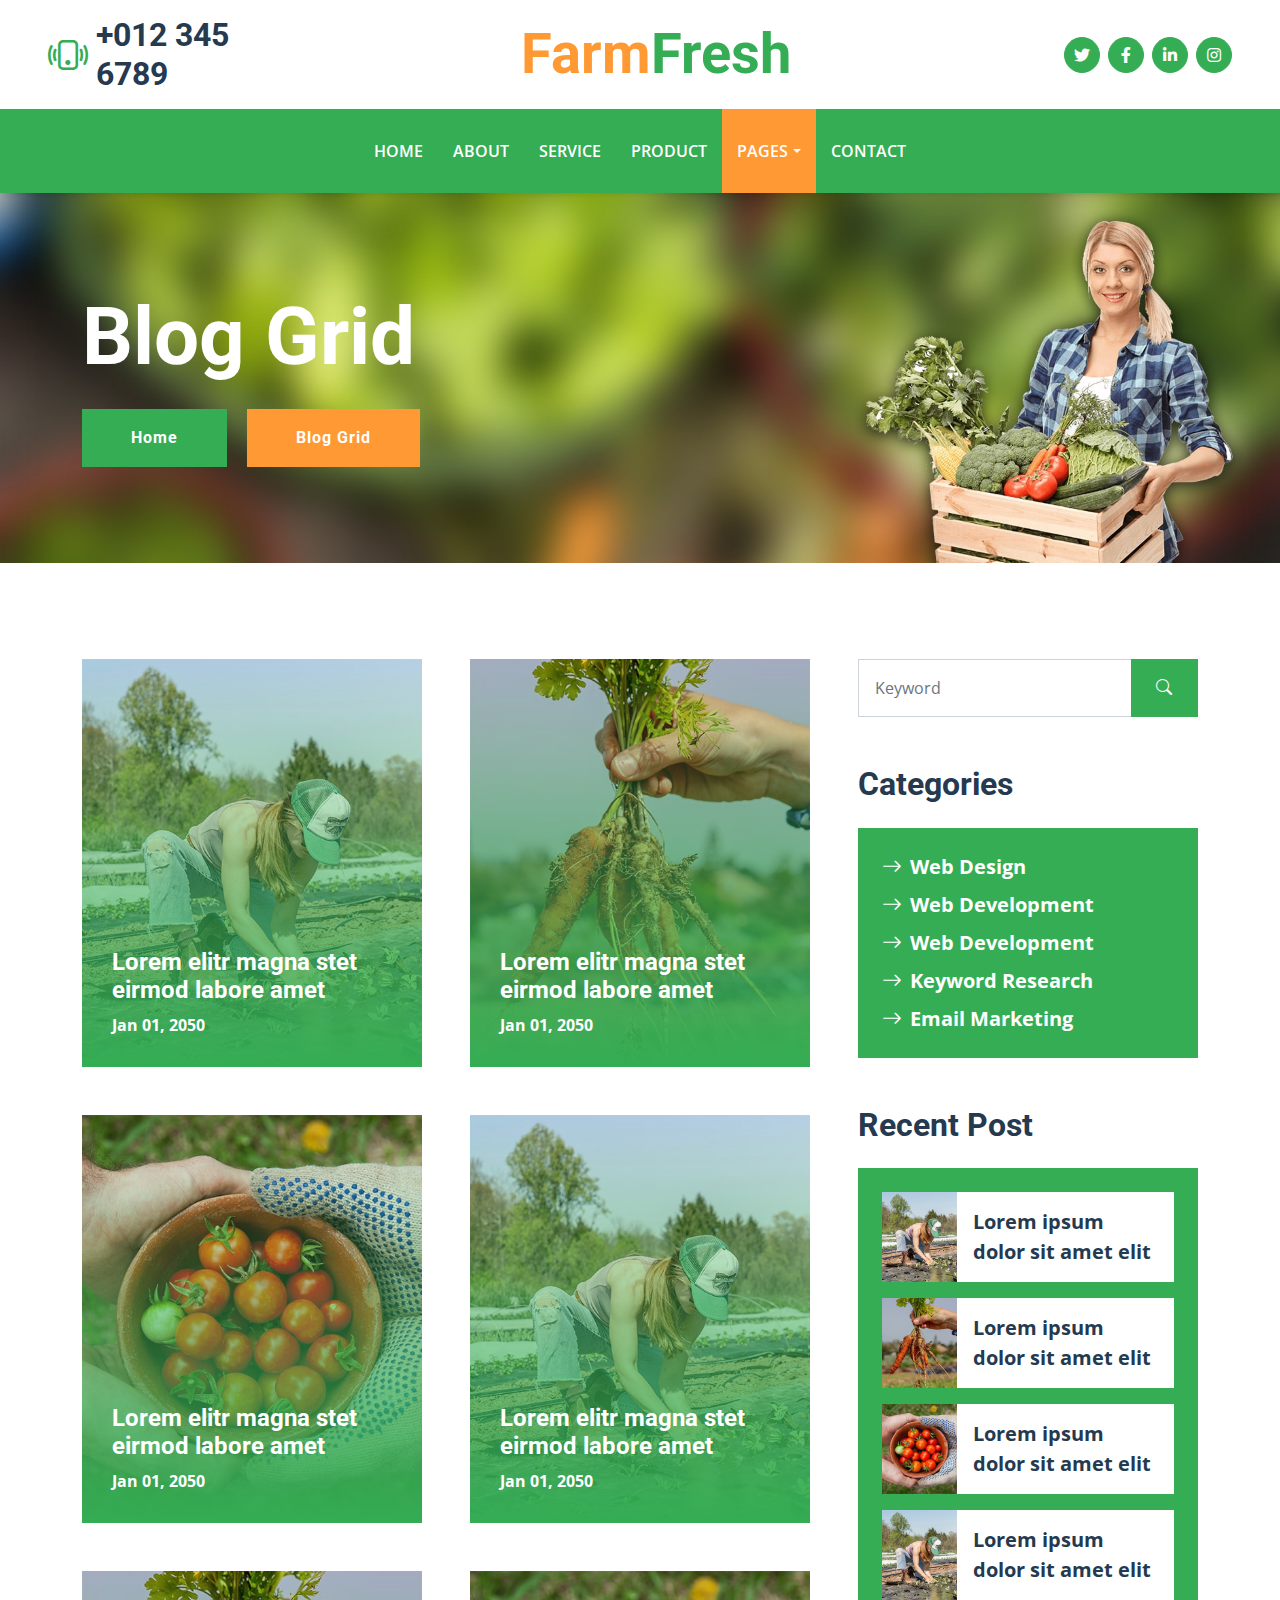
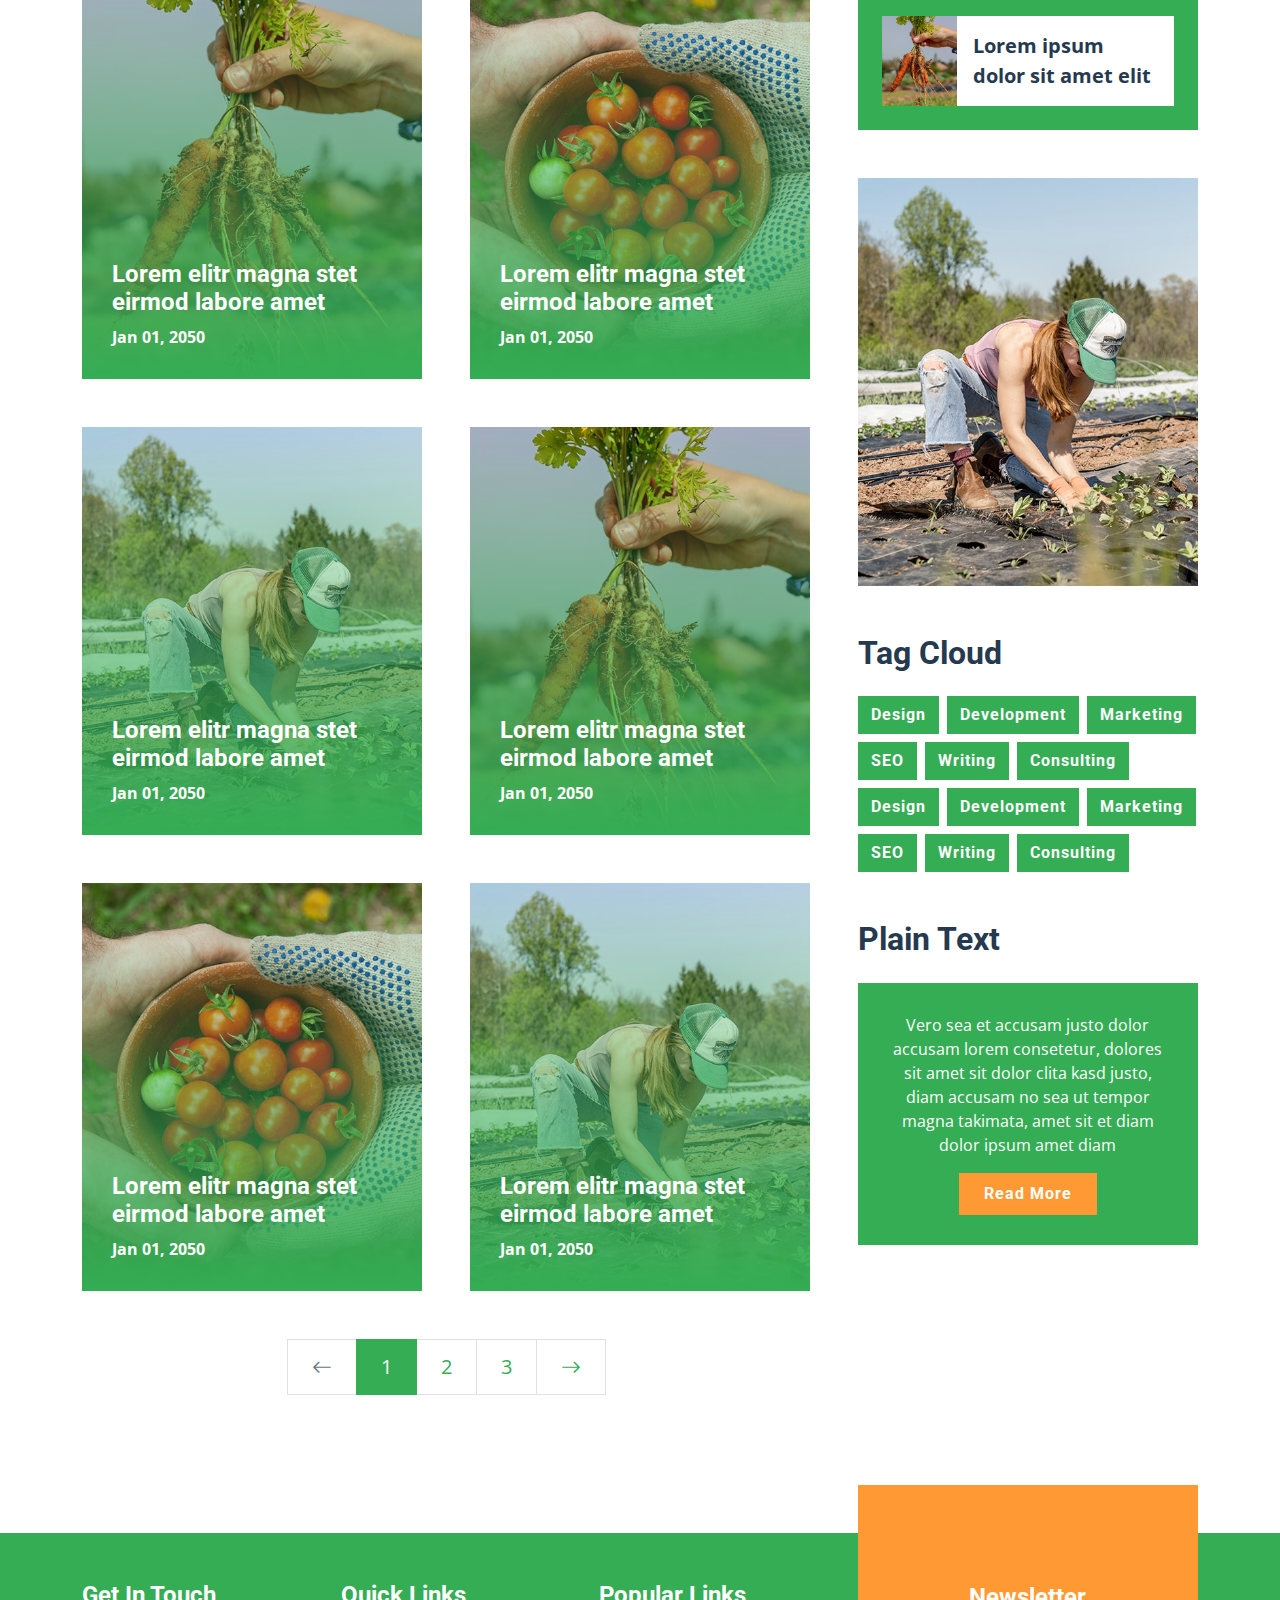
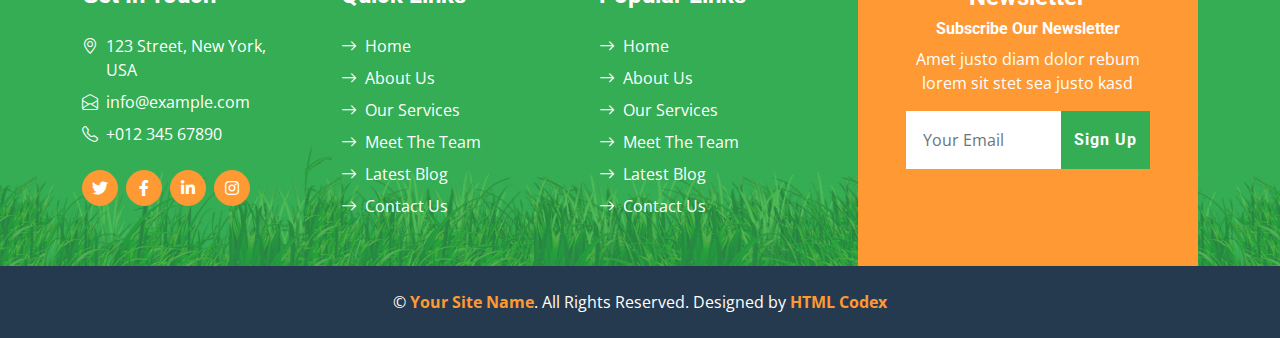
==== blog.html @ e921ae91 "first commit" ====
<!DOCTYPE html>
<html lang="en">

<head>
    <meta charset="utf-8">
    <title>FarmFresh - Organic Farm Website Template</title>
    <meta content="width=device-width, initial-scale=1.0" name="viewport">
    <meta content="Free HTML Templates" name="keywords">
    <meta content="Free HTML Templates" name="description">

    <!-- Favicon -->
    <link href="img/favicon.ico" rel="icon">

    <!-- Google Web Fonts -->
    <link rel="preconnect" href="https://fonts.gstatic.com">
    <link href="https://fonts.googleapis.com/css2?family=Open+Sans:wght@400;600&family=Roboto:wght@500;700&display=swap" rel="stylesheet">

    <!-- Icon Font Stylesheet -->
    <link href="https://cdnjs.cloudflare.com/ajax/libs/font-awesome/5.15.0/css/all.min.css" rel="stylesheet">
    <link href="https://cdn.jsdelivr.net/npm/bootstrap-icons@1.4.1/font/bootstrap-icons.css" rel="stylesheet">

    <!-- Libraries Stylesheet -->
    <link href="lib/owlcarousel/assets/owl.carousel.min.css" rel="stylesheet">

    <!-- Customized Bootstrap Stylesheet -->
    <link href="css/bootstrap.min.css" rel="stylesheet">

    <!-- Template Stylesheet -->
    <link href="css/style.css" rel="stylesheet">
</head>

<body>
    <!-- Topbar Start -->
    <div class="container-fluid px-5 d-none d-lg-block">
        <div class="row gx-5 py-3 align-items-center">
            <div class="col-lg-3">
                <div class="d-flex align-items-center justify-content-start">
                    <i class="bi bi-phone-vibrate fs-1 text-primary me-2"></i>
                    <h2 class="mb-0">+012 345 6789</h2>
                </div>
            </div>
            <div class="col-lg-6">
                <div class="d-flex align-items-center justify-content-center">
                    <a href="index.html" class="navbar-brand ms-lg-5">
                        <h1 class="m-0 display-4 text-primary"><span class="text-secondary">Farm</span>Fresh</h1>
                    </a>
                </div>
            </div>
            <div class="col-lg-3">
                <div class="d-flex align-items-center justify-content-end">
                    <a class="btn btn-primary btn-square rounded-circle me-2" href="#"><i class="fab fa-twitter"></i></a>
                    <a class="btn btn-primary btn-square rounded-circle me-2" href="#"><i class="fab fa-facebook-f"></i></a>
                    <a class="btn btn-primary btn-square rounded-circle me-2" href="#"><i class="fab fa-linkedin-in"></i></a>
                    <a class="btn btn-primary btn-square rounded-circle" href="#"><i class="fab fa-instagram"></i></a>
                </div>
            </div>
        </div>
    </div>
    <!-- Topbar End -->


    <!-- Navbar Start -->
    <nav class="navbar navbar-expand-lg bg-primary navbar-dark shadow-sm py-3 py-lg-0 px-3 px-lg-5">
        <a href="index.html" class="navbar-brand d-flex d-lg-none">
            <h1 class="m-0 display-4 text-secondary"><span class="text-white">Farm</span>Fresh</h1>
        </a>
        <button class="navbar-toggler" type="button" data-bs-toggle="collapse" data-bs-target="#navbarCollapse">
            <span class="navbar-toggler-icon"></span>
        </button>
        <div class="collapse navbar-collapse" id="navbarCollapse">
            <div class="navbar-nav mx-auto py-0">
                <a href="index.html" class="nav-item nav-link">Home</a>
                <a href="about.html" class="nav-item nav-link">About</a>
                <a href="service.html" class="nav-item nav-link">Service</a>
                <a href="product.html" class="nav-item nav-link">Product</a>
                <div class="nav-item dropdown">
                    <a href="#" class="nav-link dropdown-toggle active" data-bs-toggle="dropdown">Pages</a>
                    <div class="dropdown-menu m-0">
                        <a href="blog.html" class="dropdown-item active">Blog Grid</a>
                        <a href="detail.html" class="dropdown-item">Blog Detail</a>
                        <a href="feature.html" class="dropdown-item">Features</a>
                        <a href="team.html" class="dropdown-item">The Team</a>
                        <a href="testimonial.html" class="dropdown-item">Testimonial</a>
                    </div>
                </div>
                <a href="contact.html" class="nav-item nav-link">Contact</a>
            </div>
        </div>
    </nav>
    <!-- Navbar End -->


    <!-- Hero Start -->
    <div class="container-fluid bg-primary py-5 bg-hero mb-5">
        <div class="container py-5">
            <div class="row justify-content-start">
                <div class="col-lg-8 text-center text-lg-start">
                    <h1 class="display-1 text-white mb-md-4">Blog Grid</h1>
                    <a href="" class="btn btn-primary py-md-3 px-md-5 me-3">Home</a>
                    <a href="" class="btn btn-secondary py-md-3 px-md-5">Blog Grid</a>
                </div>
            </div>
        </div>
    </div>
    <!-- Hero End -->


    <!-- Blog Start -->
    <div class="container py-5">
        <div class="row g-5">
            <!-- Blog list Start -->
            <div class="col-lg-8">
                <div class="row g-5">
                    <div class="col-md-6">
                        <div class="blog-item position-relative overflow-hidden">
                            <img class="img-fluid" src="img/blog-1.jpg" alt="">
                            <a class="blog-overlay" href="">
                                <h4 class="text-white">Lorem elitr magna stet eirmod labore amet</h4>
                                <span class="text-white fw-bold">Jan 01, 2050</span>
                            </a>
                        </div>
                    </div>
                    <div class="col-md-6">
                        <div class="blog-item position-relative overflow-hidden">
                            <img class="img-fluid" src="img/blog-2.jpg" alt="">
                            <a class="blog-overlay" href="">
                                <h4 class="text-white">Lorem elitr magna stet eirmod labore amet</h4>
                                <span class="text-white fw-bold">Jan 01, 2050</span>
                            </a>
                        </div>
                    </div>
                    <div class="col-md-6">
                        <div class="blog-item position-relative overflow-hidden">
                            <img class="img-fluid" src="img/blog-3.jpg" alt="">
                            <a class="blog-overlay" href="">
                                <h4 class="text-white">Lorem elitr magna stet eirmod labore amet</h4>
                                <span class="text-white fw-bold">Jan 01, 2050</span>
                            </a>
                        </div>
                    </div>
                    <div class="col-md-6">
                        <div class="blog-item position-relative overflow-hidden">
                            <img class="img-fluid" src="img/blog-1.jpg" alt="">
                            <a class="blog-overlay" href="">
                                <h4 class="text-white">Lorem elitr magna stet eirmod labore amet</h4>
                                <span class="text-white fw-bold">Jan 01, 2050</span>
                            </a>
                        </div>
                    </div>
                    <div class="col-md-6">
                        <div class="blog-item position-relative overflow-hidden">
                            <img class="img-fluid" src="img/blog-2.jpg" alt="">
                            <a class="blog-overlay" href="">
                                <h4 class="text-white">Lorem elitr magna stet eirmod labore amet</h4>
                                <span class="text-white fw-bold">Jan 01, 2050</span>
                            </a>
                        </div>
                    </div>
                    <div class="col-md-6">
                        <div class="blog-item position-relative overflow-hidden">
                            <img class="img-fluid" src="img/blog-3.jpg" alt="">
                            <a class="blog-overlay" href="">
                                <h4 class="text-white">Lorem elitr magna stet eirmod labore amet</h4>
                                <span class="text-white fw-bold">Jan 01, 2050</span>
                            </a>
                        </div>
                    </div>
                    <div class="col-md-6">
                        <div class="blog-item position-relative overflow-hidden">
                            <img class="img-fluid" src="img/blog-1.jpg" alt="">
                            <a class="blog-overlay" href="">
                                <h4 class="text-white">Lorem elitr magna stet eirmod labore amet</h4>
                                <span class="text-white fw-bold">Jan 01, 2050</span>
                            </a>
                        </div>
                    </div>
                    <div class="col-md-6">
                        <div class="blog-item position-relative overflow-hidden">
                            <img class="img-fluid" src="img/blog-2.jpg" alt="">
                            <a class="blog-overlay" href="">
                                <h4 class="text-white">Lorem elitr magna stet eirmod labore amet</h4>
                                <span class="text-white fw-bold">Jan 01, 2050</span>
                            </a>
                        </div>
                    </div>
                    <div class="col-md-6">
                        <div class="blog-item position-relative overflow-hidden">
                            <img class="img-fluid" src="img/blog-3.jpg" alt="">
                            <a class="blog-overlay" href="">
                                <h4 class="text-white">Lorem elitr magna stet eirmod labore amet</h4>
                                <span class="text-white fw-bold">Jan 01, 2050</span>
                            </a>
                        </div>
                    </div>
                    <div class="col-md-6">
                        <div class="blog-item position-relative overflow-hidden">
                            <img class="img-fluid" src="img/blog-1.jpg" alt="">
                            <a class="blog-overlay" href="">
                                <h4 class="text-white">Lorem elitr magna stet eirmod labore amet</h4>
                                <span class="text-white fw-bold">Jan 01, 2050</span>
                            </a>
                        </div>
                    </div>
                    <div class="col-12">
                        <nav aria-label="Page navigation">
                          <ul class="pagination pagination-lg justify-content-center m-0">
                            <li class="page-item disabled">
                              <a class="page-link rounded-0" href="#" aria-label="Previous">
                                <span aria-hidden="true"><i class="bi bi-arrow-left"></i></span>
                              </a>
                            </li>
                            <li class="page-item active"><a class="page-link" href="#">1</a></li>
                            <li class="page-item"><a class="page-link" href="#">2</a></li>
                            <li class="page-item"><a class="page-link" href="#">3</a></li>
                            <li class="page-item">
                              <a class="page-link rounded-0" href="#" aria-label="Next">
                                <span aria-hidden="true"><i class="bi bi-arrow-right"></i></span>
                              </a>
                            </li>
                          </ul>
                        </nav>
                    </div>
                </div>
            </div>
            <!-- Blog list End -->

            <!-- Sidebar Start -->
            <div class="col-lg-4">
                <!-- Search Form Start -->
                <div class="mb-5">
                    <div class="input-group">
                        <input type="text" class="form-control p-3" placeholder="Keyword">
                        <button class="btn btn-primary px-4"><i class="bi bi-search"></i></button>
                    </div>
                </div>
                <!-- Search Form End -->

                <!-- Category Start -->
                <div class="mb-5">
                    <h2 class="mb-4">Categories</h2>
                    <div class="d-flex flex-column justify-content-start bg-primary p-4">
                        <a class="fs-5 fw-bold text-white mb-2" href="#"><i class="bi bi-arrow-right me-2"></i>Web Design</a>
                        <a class="fs-5 fw-bold text-white mb-2" href="#"><i class="bi bi-arrow-right me-2"></i>Web Development</a>
                        <a class="fs-5 fw-bold text-white mb-2" href="#"><i class="bi bi-arrow-right me-2"></i>Web Development</a>
                        <a class="fs-5 fw-bold text-white mb-2" href="#"><i class="bi bi-arrow-right me-2"></i>Keyword Research</a>
                        <a class="fs-5 fw-bold text-white" href="#"><i class="bi bi-arrow-right me-2"></i>Email Marketing</a>
                    </div>
                </div>
                <!-- Category End -->

                <!-- Recent Post Start -->
                <div class="mb-5">
                    <h2 class="mb-4">Recent Post</h2>
                    <div class="bg-primary p-4">
                        <div class="d-flex overflow-hidden mb-3">
                            <img class="img-fluid flex-shrink-0" src="img/blog-1.jpg" style="width: 75px;" alt="">
                            <a href="" class="d-flex align-items-center bg-white text-dark fs-5 fw-bold px-3 mb-0">Lorem ipsum dolor sit amet elit
                            </a>
                        </div>
                        <div class="d-flex overflow-hidden mb-3">
                            <img class="img-fluid flex-shrink-0" src="img/blog-2.jpg" style="width: 75px;" alt="">
                            <a href="" class="d-flex align-items-center bg-white text-dark fs-5 fw-bold px-3 mb-0">Lorem ipsum dolor sit amet elit
                            </a>
                        </div>
                        <div class="d-flex overflow-hidden mb-3">
                            <img class="img-fluid flex-shrink-0" src="img/blog-3.jpg" style="width: 75px;" alt="">
                            <a href="" class="d-flex align-items-center bg-white text-dark fs-5 fw-bold px-3 mb-0">Lorem ipsum dolor sit amet elit
                            </a>
                        </div>
                        <div class="d-flex overflow-hidden mb-3">
                            <img class="img-fluid flex-shrink-0" src="img/blog-1.jpg" style="width: 75px;" alt="">
                            <a href="" class="d-flex align-items-center bg-white text-dark fs-5 fw-bold px-3 mb-0">Lorem ipsum dolor sit amet elit
                            </a>
                        </div>
                        <div class="d-flex overflow-hidden">
                            <img class="img-fluid flex-shrink-0" src="img/blog-2.jpg" style="width: 75px;" alt="">
                            <a href="" class="d-flex align-items-center bg-white text-dark fs-5 fw-bold px-3 mb-0">Lorem ipsum dolor sit amet elit
                            </a>
                        </div>
                    </div>
                </div>
                <!-- Recent Post End -->

                <!-- Image Start -->
                <div class="mb-5">
                    <img src="img/blog-1.jpg" alt="" class="img-fluid rounded">
                </div>
                <!-- Image End -->

                <!-- Tags Start -->
                <div class="mb-5">
                    <h2 class="mb-4">Tag Cloud</h2>
                    <div class="d-flex flex-wrap m-n1">
                        <a href="" class="btn btn-primary m-1">Design</a>
                        <a href="" class="btn btn-primary m-1">Development</a>
                        <a href="" class="btn btn-primary m-1">Marketing</a>
                        <a href="" class="btn btn-primary m-1">SEO</a>
                        <a href="" class="btn btn-primary m-1">Writing</a>
                        <a href="" class="btn btn-primary m-1">Consulting</a>
                        <a href="" class="btn btn-primary m-1">Design</a>
                        <a href="" class="btn btn-primary m-1">Development</a>
                        <a href="" class="btn btn-primary m-1">Marketing</a>
                        <a href="" class="btn btn-primary m-1">SEO</a>
                        <a href="" class="btn btn-primary m-1">Writing</a>
                        <a href="" class="btn btn-primary m-1">Consulting</a>
                    </div>
                </div>
                <!-- Tags End -->

                <!-- Plain Text Start -->
                <div>
                    <h2 class="mb-4">Plain Text</h2>
                    <div class="bg-primary text-center text-white" style="padding: 30px;">
                        <p>Vero sea et accusam justo dolor accusam lorem consetetur, dolores sit amet sit dolor clita kasd justo, diam accusam no sea ut tempor magna takimata, amet sit et diam dolor ipsum amet diam</p>
                        <a href="" class="btn btn-secondary py-2 px-4">Read More</a>
                    </div>
                </div>
                <!-- Plain Text End -->
            </div>
            <!-- Sidebar End -->
        </div>
    </div>
    <!-- Blog End -->


    <!-- Footer Start -->
    <div class="container-fluid bg-footer bg-primary text-white mt-5">
        <div class="container">
            <div class="row gx-5">
                <div class="col-lg-8 col-md-6">
                    <div class="row gx-5">
                        <div class="col-lg-4 col-md-12 pt-5 mb-5">
                            <h4 class="text-white mb-4">Get In Touch</h4>
                            <div class="d-flex mb-2">
                                <i class="bi bi-geo-alt text-white me-2"></i>
                                <p class="text-white mb-0">123 Street, New York, USA</p>
                            </div>
                            <div class="d-flex mb-2">
                                <i class="bi bi-envelope-open text-white me-2"></i>
                                <p class="text-white mb-0">info@example.com</p>
                            </div>
                            <div class="d-flex mb-2">
                                <i class="bi bi-telephone text-white me-2"></i>
                                <p class="text-white mb-0">+012 345 67890</p>
                            </div>
                            <div class="d-flex mt-4">
                                <a class="btn btn-secondary btn-square rounded-circle me-2" href="#"><i class="fab fa-twitter"></i></a>
                                <a class="btn btn-secondary btn-square rounded-circle me-2" href="#"><i class="fab fa-facebook-f"></i></a>
                                <a class="btn btn-secondary btn-square rounded-circle me-2" href="#"><i class="fab fa-linkedin-in"></i></a>
                                <a class="btn btn-secondary btn-square rounded-circle" href="#"><i class="fab fa-instagram"></i></a>
                            </div>
                        </div>
                        <div class="col-lg-4 col-md-12 pt-0 pt-lg-5 mb-5">
                            <h4 class="text-white mb-4">Quick Links</h4>
                            <div class="d-flex flex-column justify-content-start">
                                <a class="text-white mb-2" href="#"><i class="bi bi-arrow-right text-white me-2"></i>Home</a>
                                <a class="text-white mb-2" href="#"><i class="bi bi-arrow-right text-white me-2"></i>About Us</a>
                                <a class="text-white mb-2" href="#"><i class="bi bi-arrow-right text-white me-2"></i>Our Services</a>
                                <a class="text-white mb-2" href="#"><i class="bi bi-arrow-right text-white me-2"></i>Meet The Team</a>
                                <a class="text-white mb-2" href="#"><i class="bi bi-arrow-right text-white me-2"></i>Latest Blog</a>
                                <a class="text-white" href="#"><i class="bi bi-arrow-right text-white me-2"></i>Contact Us</a>
                            </div>
                        </div>
                        <div class="col-lg-4 col-md-12 pt-0 pt-lg-5 mb-5">
                            <h4 class="text-white mb-4">Popular Links</h4>
                            <div class="d-flex flex-column justify-content-start">
                                <a class="text-white mb-2" href="#"><i class="bi bi-arrow-right text-white me-2"></i>Home</a>
                                <a class="text-white mb-2" href="#"><i class="bi bi-arrow-right text-white me-2"></i>About Us</a>
                                <a class="text-white mb-2" href="#"><i class="bi bi-arrow-right text-white me-2"></i>Our Services</a>
                                <a class="text-white mb-2" href="#"><i class="bi bi-arrow-right text-white me-2"></i>Meet The Team</a>
                                <a class="text-white mb-2" href="#"><i class="bi bi-arrow-right text-white me-2"></i>Latest Blog</a>
                                <a class="text-white" href="#"><i class="bi bi-arrow-right text-white me-2"></i>Contact Us</a>
                            </div>
                        </div>
                    </div>
                </div>
                <div class="col-lg-4 col-md-6 mt-lg-n5">
                    <div class="d-flex flex-column align-items-center justify-content-center text-center h-100 bg-secondary p-5">
                        <h4 class="text-white">Newsletter</h4>
                        <h6 class="text-white">Subscribe Our Newsletter</h6>
                        <p>Amet justo diam dolor rebum lorem sit stet sea justo kasd</p>
                        <form action="">
                            <div class="input-group">
                                <input type="text" class="form-control border-white p-3" placeholder="Your Email">
                                <button class="btn btn-primary">Sign Up</button>
                            </div>
                        </form>
                    </div>
                </div>
            </div>
        </div>
    </div>
    <div class="container-fluid bg-dark text-white py-4">
        <div class="container text-center">
            <p class="mb-0">&copy; <a class="text-secondary fw-bold" href="#">Your Site Name</a>. All Rights Reserved. Designed by <a class="text-secondary fw-bold" href="https://htmlcodex.com">HTML Codex</a></p>
        </div>
    </div>
    <!-- Footer End -->


    <!-- Back to Top -->
    <a href="#" class="btn btn-secondary py-3 fs-4 back-to-top"><i class="bi bi-arrow-up"></i></a>


    <!-- JavaScript Libraries -->
    <script src="https://code.jquery.com/jquery-3.4.1.min.js"></script>
    <script src="https://cdn.jsdelivr.net/npm/bootstrap@5.0.0/dist/js/bootstrap.bundle.min.js"></script>
    <script src="lib/easing/easing.min.js"></script>
    <script src="lib/waypoints/waypoints.min.js"></script>
    <script src="lib/counterup/counterup.min.js"></script>
    <script src="lib/owlcarousel/owl.carousel.min.js"></script>

    <!-- Template Javascript -->
    <script src="js/main.js"></script>
</body>

</html>
---- css/style.css ----
/********** Template CSS **********/
:root {
    --primary: #34AD54;
    --secondary: #FF9933;
    --light: #F6FFF2;
    --dark: #263A4F;
}
.nagali{
    margin-left: 200px;
}
.details{
    margin-top: 10px;
    font-weight: bold;
    background-color:#34AD54;
    width: 1600;
    height: 900;
    font-size: 20px;
    color: black;
    
}
.prices{
    font-size: 20px;
    font-weight: bold;
    background-color: #FF9933;
    color: black;
    height: 120px;
}
.sing{
    padding-left: 1200px;
    font-weight: bold;
}
.right{
    margin-left: 250px;
    font-weight: bold;
}
.right1{
    margin-left: 300px;
    font-weight: bold;
}


.btn {
    font-family: 'Roboto', sans-serif;
    letter-spacing: 1px;
    font-weight: 700;
    transition: .5s;
}
.our{
    padding-left: 620px;
    text-decoration: underline;
    
}
.color{
    background-color: aqua;
}

.name{
    text-align: center;
    margin-left: 170px;
    text-decoration: underline;
}

.btn-primary,
.btn-secondary {
    color: #FFFFFF;
}

.btn-square {
    width: 36px;
    height: 36px;
}

.btn-sm-square {
    width: 28px;
    height: 28px;
}

.btn-lg-square {
    width: 46px;
    height: 46px;
}

.btn-square,
.btn-sm-square,
.btn-lg-square {
    padding-left: 0;
    padding-right: 0;
    text-align: center;
}

.back-to-top {
    position: fixed;
    display: none;
    right: 30px;
    bottom: 0;
    border-radius: 0;
    z-index: 99;
}

.navbar-dark .navbar-nav .nav-link {
    padding: 30px 15px;
    font-size: 16px;
    font-weight: 600;
    color: #FFFFFF;
    text-transform: uppercase;
    transition: .5s;
}

.sticky-top.navbar-dark .navbar-nav .nav-link {
    padding: 20px 15px;
}

.navbar-dark .navbar-nav .nav-link:hover,
.navbar-dark .navbar-nav .nav-link.active {
    background: var(--secondary);
}

@media (max-width: 991.98px) {
    .navbar-dark .navbar-nav .nav-link  {
        padding: 10px;
    }
}

@media (max-width: 576px) {
    .carousel-caption h4 {
        font-size: 18px;
        font-weight: 500 !important;
    }

    .carousel-caption h1 {
        font-size: 30px;
        font-weight: 600 !important;
    }
}

.carousel-control-prev,
.carousel-control-next {
    width: 10%;
}

.carousel-control-prev-icon,
.carousel-control-next-icon {
    width: 3rem;
    height: 3rem;
}

.bg-hero {
    background: url(../img/carousel-1.jpg) top right no-repeat;
    background-size: cover;
}

@media (min-width: 991.98px) {
    .banner {
        position: relative;
        margin-top: -90px;
        z-index: 1;
    }
}

.bg-vegetable {
    background: linear-gradient(rgba(52, 173, 84, .2), rgba(52, 173, 84, .2)), url(../img/vegetable.png) bottom right no-repeat;
    background-size: contain;
}

.bg-fruit {
    background: linear-gradient(rgba(255, 153, 51, .2), rgba(255, 153, 51, .2)), url(../img/fruit.png) bottom right no-repeat;
    background-size: contain;
}

.service-item {
    box-shadow: 0 0 45px #EDEDED;
    transition: .5s;
}

.about i,
.service-item i {
    background-image: linear-gradient(var(--primary), var(--secondary));
    
    -webkit-text-fill-color: transparent;
    transition: .5s;
}

.service-item:hover {
    color: var(--light);
    background: var(--primary) !important;
}

.service-item:hover i {
    background-image: linear-gradient(var(--light), var(--secondary));
}

.service-item:hover h4 {
    transition: .5s;
}

.service-item:hover h4 {
    color: var(--light);
}

.product-item {
    padding: 0 30px 30px 30px;
}

.product-item .btn-action {
    position: absolute;
    width: 100%;
    bottom: -40px;
    left: 0;
    opacity: 0;
    transition: .5s;
}

.product-item:hover .btn-action {
    bottom: 0;
    opacity: 1;
}

.product-item h5 {
    transition: .5s;
}

.product-item:hover h5 {
    opacity: 0;
}

.product-carousel::after {
    position: absolute;
    content: "";
    width: 100%;
    height: 55%;
    bottom: 0;
    left: 0;
    background: url(../img/bg-product-1.png) left bottom no-repeat, url(../img/bg-product-2.png) right bottom no-repeat;
    background-size: contain;
    background-color: var(--primary);
    z-index: -1;
}

.product-carousel .owl-nav {
    width: 100%;
    text-align: center;
    display: flex;
    justify-content: center;
}

.product-carousel .owl-nav .owl-prev,
.product-carousel .owl-nav .owl-next{
    position: relative;
    width: 55px;
    height: 45px;
    display: flex;
    align-items: center;
    justify-content: center;
    color: var(--primary);
    background: #FFFFFF;
    font-size: 22px;
    transition: .5s;
}

.product-carousel .owl-nav .owl-prev:hover,
.product-carousel .owl-nav .owl-next:hover {
    color: var(--secondary);
}

.bg-testimonial {
    background: url(../img/testimonial.jpg) top center no-repeat;
    background-size: cover;
}

.testimonial-carousel {
    background: rgba(52, 173, 84, .7);
}

.testimonial-carousel .owl-nav {
    position: absolute;
    width: calc(100% + 46px);
    height: 46px;
    top: calc(50% - 23px);
    left: -23px;
    display: flex;
    justify-content: space-between;
    z-index: 1;
}

.testimonial-carousel .owl-nav .owl-prev,
.testimonial-carousel .owl-nav .owl-next {
    position: relative;
    width: 46px;
    height: 46px;
    display: flex;
    align-items: center;
    justify-content: center;
    color: var(--primary);
    background: #FFFFFF;
    font-size: 22px;
    transition: .5s;
}

.testimonial-carousel .owl-nav .owl-prev:hover,
.testimonial-carousel .owl-nav .owl-next:hover {
    color: var(--secondary);
}

.testimonial-carousel .owl-item img {
    width: 120px;
    height: 120px;
}

.blog-item img {
    transition: .5s;
}

.blog-item:hover img {
    transform: scale(1.2);
}

.blog-overlay {
    position: absolute;
    padding: 30px;
    width: 100%;
    height: 100%;
    top: 0;
    left: 0;
    display: flex;
    flex-direction: column;
    align-items: flex-start;
    justify-content: flex-end;
    background: linear-gradient(rgba(52, 173, 84, 0), rgba(52, 173, 84, 1));
    z-index: 1;
}

.bg-footer {
    background: linear-gradient(rgba(52, 173, 84, .7), rgba(52, 173, 84, .7)), url(../img/footer.png) center bottom no-repeat;
    background-size: contain;
}

@media (min-width: 991.98px) {
    .bg-footer {
        margin-top: 90px !important;
    }
}
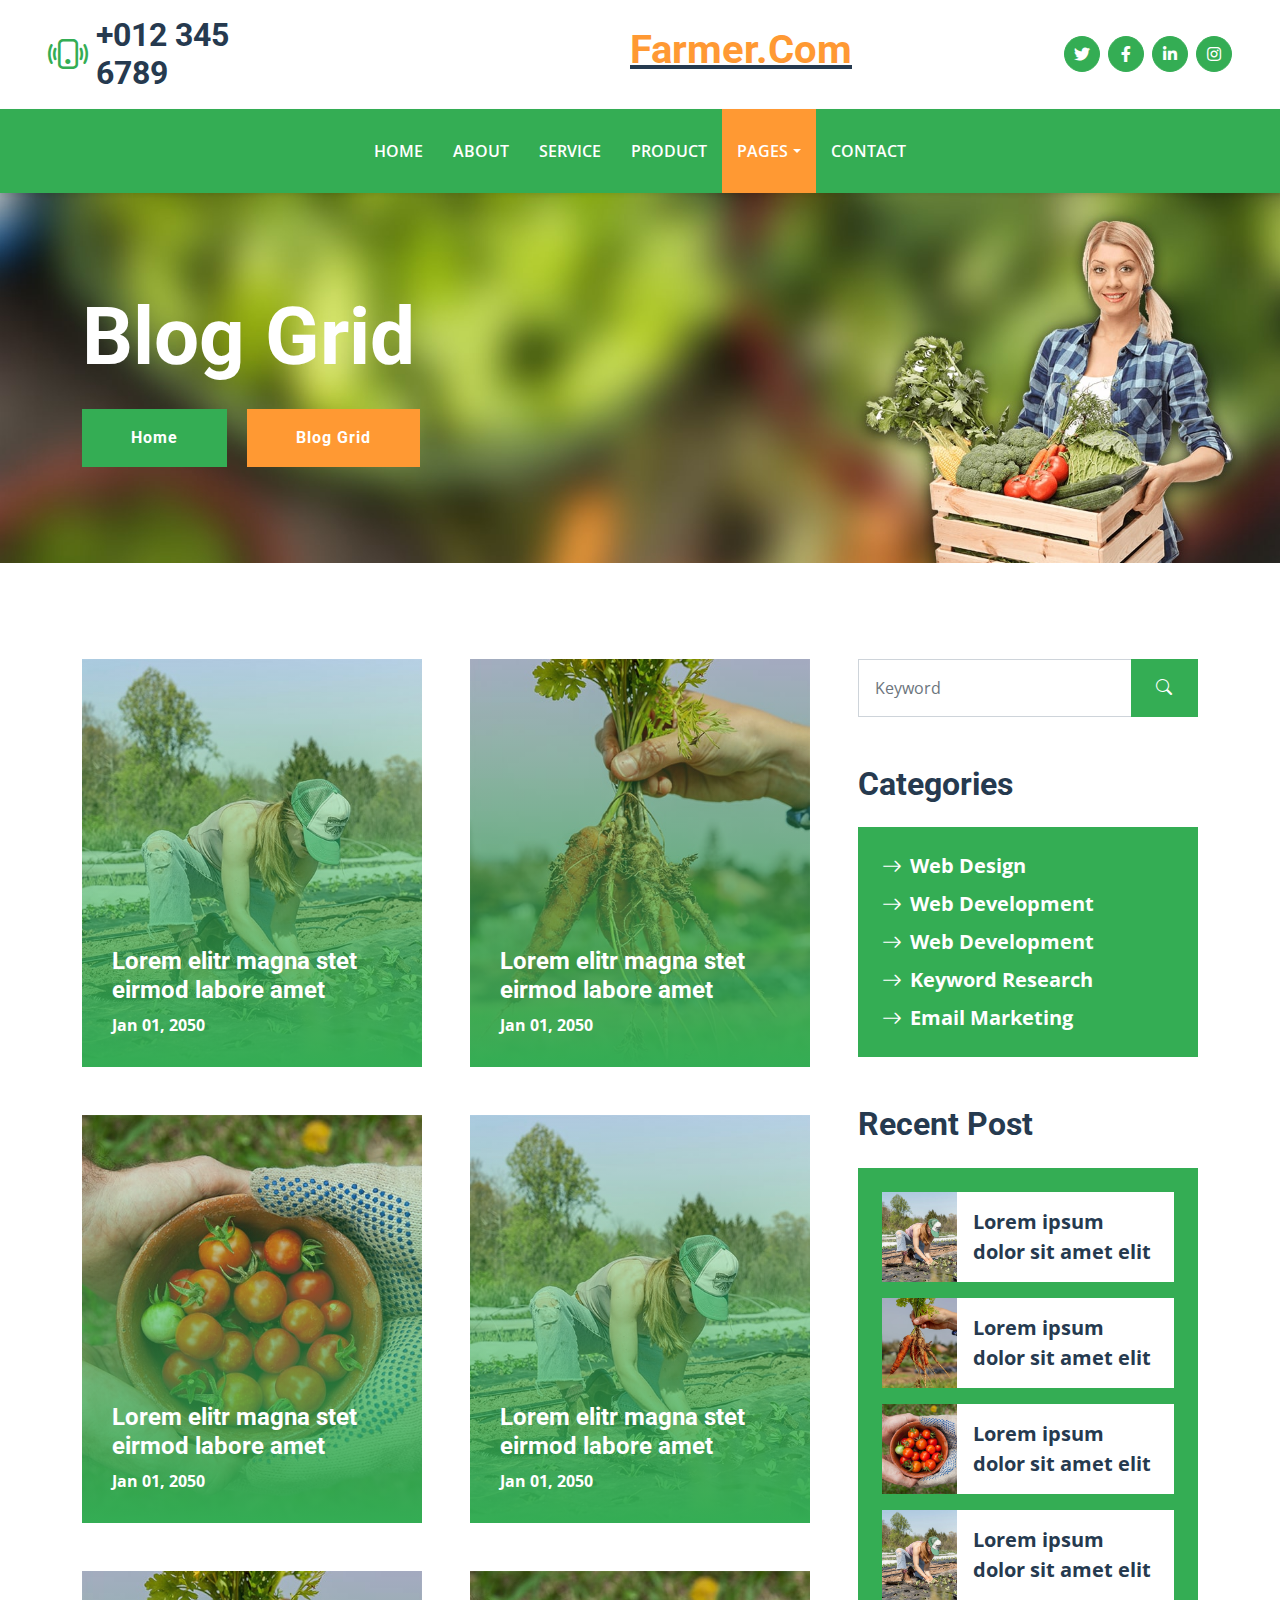
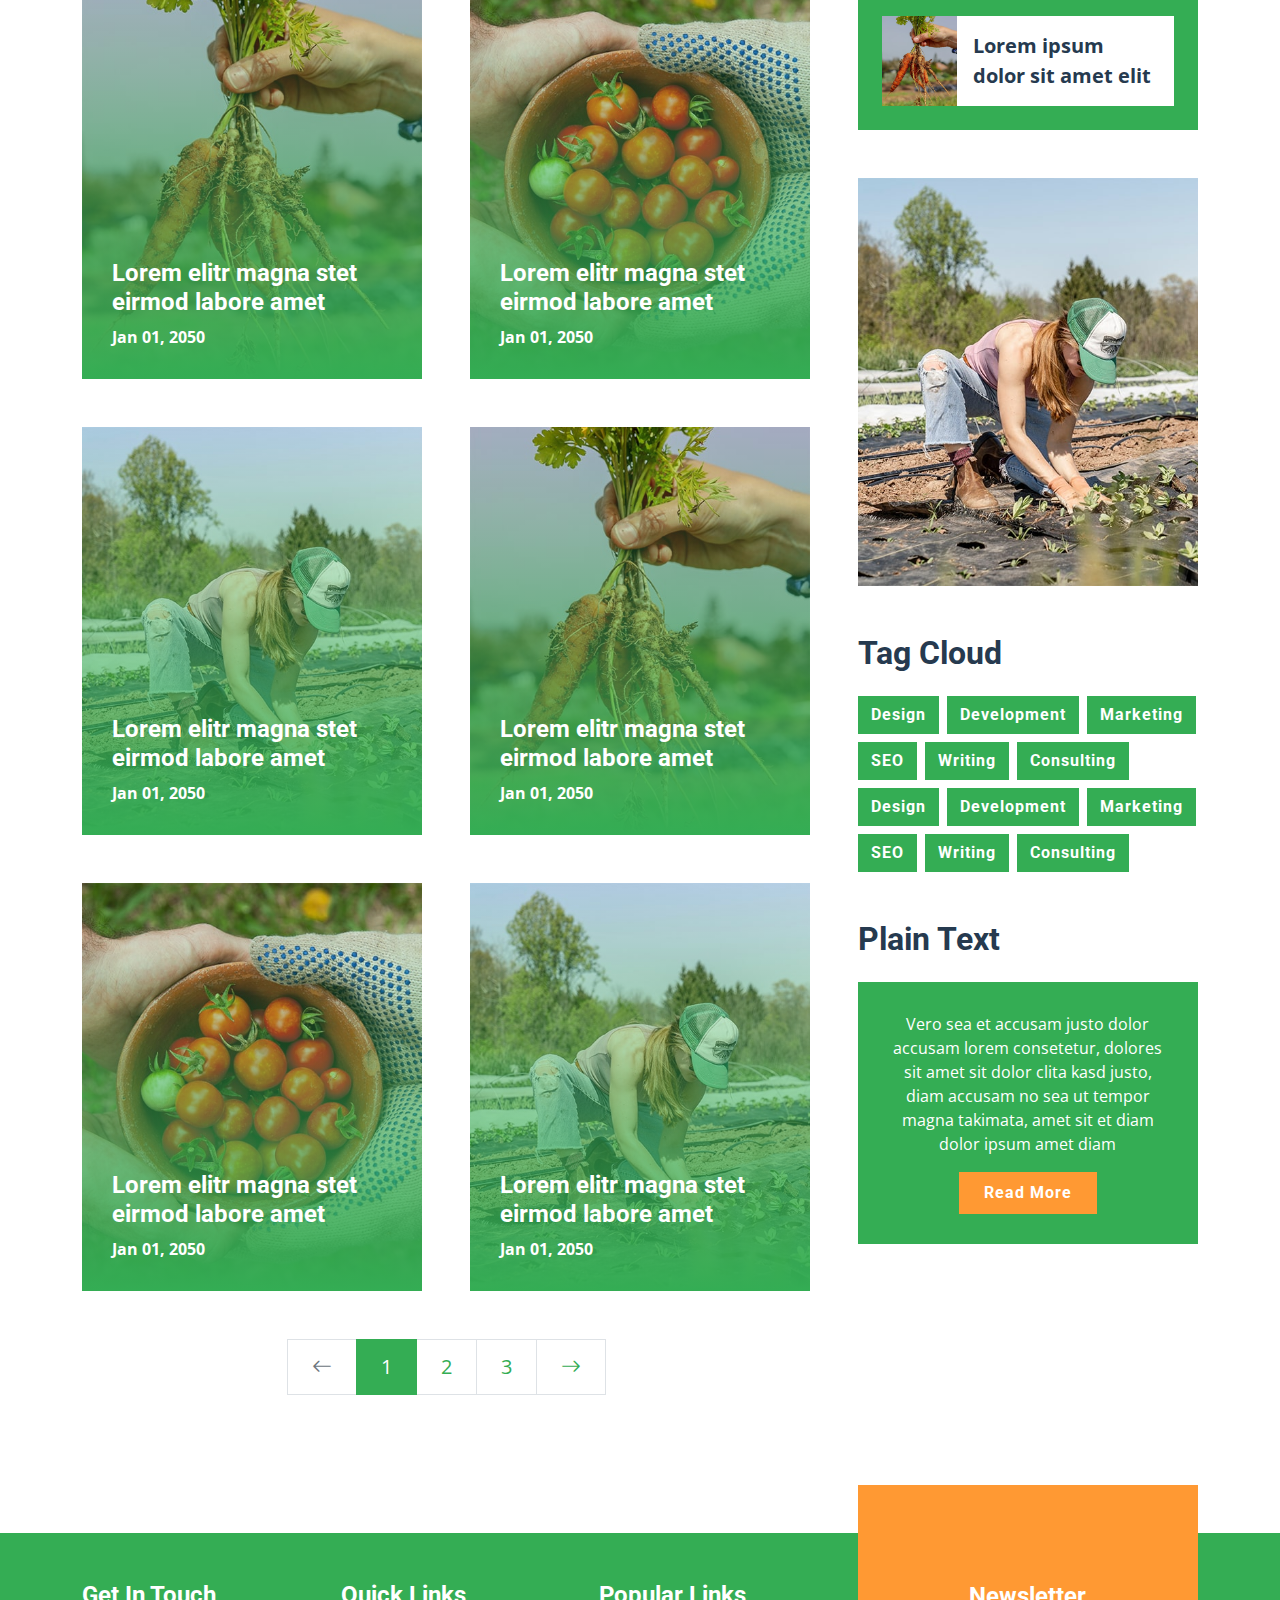
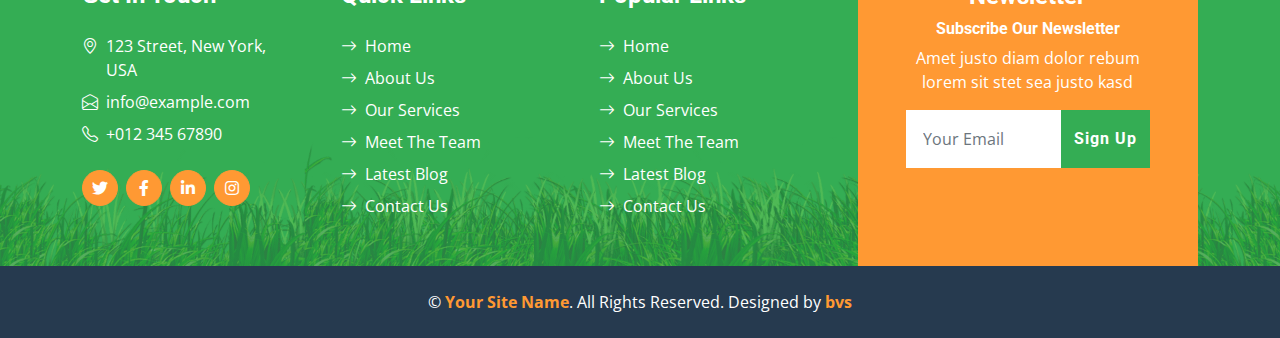
==== commit 698afd5b: "first commit" ====
--- a/blog.html
+++ b/blog.html
@@ -42,7 +42,7 @@
             <div class="col-lg-6">
                 <div class="d-flex align-items-center justify-content-center">
                     <a href="index.html" class="navbar-brand ms-lg-5">
-                        <h1 class="m-0 display-4 text-primary"><span class="text-secondary">Farm</span>Fresh</h1>
+                        <h1 class="name"><span class="text-secondary">Farmer.Com</h1>
                     </a>
                 </div>
             </div>
@@ -392,7 +392,7 @@
     </div>
     <div class="container-fluid bg-dark text-white py-4">
         <div class="container text-center">
-            <p class="mb-0">&copy; <a class="text-secondary fw-bold" href="#">Your Site Name</a>. All Rights Reserved. Designed by <a class="text-secondary fw-bold" href="https://htmlcodex.com">HTML Codex</a></p>
+            <p class="mb-0">&copy; <a class="text-secondary fw-bold" href="#">Your Site Name</a>. All Rights Reserved. Designed by <a class="text-secondary fw-bold" href="https://bvs.com">bvs</a></p>
         </div>
     </div>
     <!-- Footer End -->
--- a/css/style.css
+++ b/css/style.css
@@ -13,7 +13,7 @@
     font-weight: bold;
     background-color:#34AD54;
     width: 1600;
-    height: 900;
+    height: 300;
     font-size: 20px;
     color: black;
     
@@ -26,15 +26,15 @@
     height: 120px;
 }
 .sing{
-    padding-left: 1200px;
+    padding-center: 1200px;
     font-weight: bold;
 }
 .right{
-    margin-left: 250px;
+    margin-center: 250px;
     font-weight: bold;
 }
 .right1{
-    margin-left: 300px;
+    margin-center: 300px;
     font-weight: bold;
 }
 
@@ -46,7 +46,7 @@
     transition: .5s;
 }
 .our{
-    padding-left: 620px;
+    padding-center: 620px;
     text-decoration: underline;
     
 }
